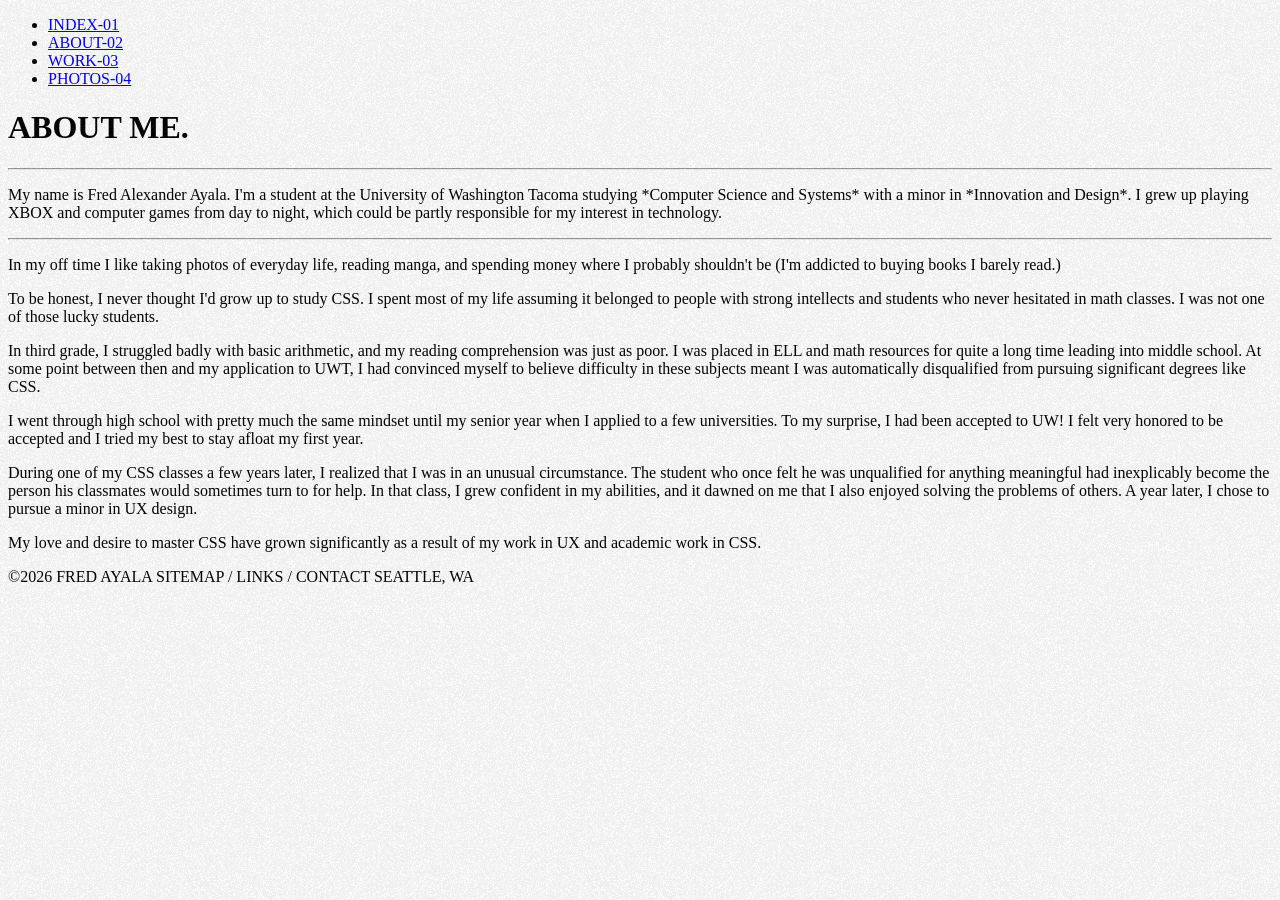
==== about.html @ 7589c204 "Portfolio V2" ====
<!DOCTYPE html>
<html lang="en">

<head>
	<meta charset="UTF-8">
	<meta name="viewport" content="width=device-width, initial-scale=1.0">
	<meta name="keywords"
		content="UI design, UX design, Web design, Visual design, Design, Student portfolio, Portfolio, Student work">
	<link rel="stylesheet" href="assets/css/style.css">
	<link rel="stylesheet" href="assets/css/anim.css">

	<link rel="icon" type="image/x-icon" href="assets/img/icons/lazy_face.png">
	<title>Fred Ayala - ABOUT</title>
	<meta name="description" content="The portfolio of Fred Ayala. A student at UWT, 
		studying computer science. Collection of design work, creative projects, and
		student work exploring design fields.">
</head>
<!--alt-shift-f-->

<body>
	<div class="noise"></div>
	<div>
		<div class="sidebar" id="bgimage">
			<nav>
				<ul>
					<li><a href="index.html">INDEX-01</a></li>
					<li><a href="#">ABOUT-02</a></li>
					<li><a href="work.html">WORK-03</a></li>
					<li><a href="photos.html">PHOTOS-04</a></li>
				</ul>
			</nav>
		</div>

		<div class="contentWrapper">
			<div class="main">
				<h1>ABOUT ME.</h1>
				<hr>

				<div class="textSection">
					<p>
						My name is Fred Alexander Ayala. I'm a student at the University of Washington Tacoma studying
						*Computer
						Science and Systems* with a minor in *Innovation and Design*. I grew up playing XBOX and
						computer games
						from day to night, which could be partly responsible for my interest in technology.
					</p>
					<hr>
					<p>
						In my off time I like taking photos of everyday life, reading manga, and spending money where I
						probably
						shouldn't be (I'm addicted to buying books I barely read.)
					</p>
					<p>
						To be honest, I never thought I'd grow up to study CSS. I spent most of my life assuming it
						belonged to
						people with strong intellects and students who never hesitated in math classes. I was not one of
						those
						lucky students.
					</p>
					<p>
						In third grade, I struggled badly with basic arithmetic, and my reading comprehension was just
						as poor.
						I was placed in ELL and math resources for quite a long time leading into middle school. At some
						point
						between then and my application to UWT, I had convinced myself to believe difficulty in these
						subjects
						meant I was automatically disqualified from pursuing significant degrees like CSS.
					</p>
					<p>
						I went through high school with pretty much the same mindset until my senior year when I applied
						to a
						few universities. To my surprise, I had been accepted to UW! I felt very honored to be accepted
						and I
						tried my best to stay afloat my first year.
					</p>
					<p>
						During one of my CSS classes a few years later, I realized that I was in an unusual
						circumstance. The
						student who once felt he was unqualified for anything meaningful had inexplicably become the
						person his
						classmates would sometimes turn to for help. In that class, I grew confident in my abilities,
						and it
						dawned on me that I also enjoyed solving the problems of others. A year later, I chose to pursue
						a minor
						in UX design.
					</p>
					<p>
						My love and desire to master CSS have grown significantly as a result of my work in UX and
						academic work
						in CSS.
					</p>
				</div>
			</div>
		</div>
		<footer class="footer">
			<span>©2026 FRED AYALA</span>
			<span>SITEMAP / LINKS / CONTACT</span>
			<span>SEATTLE, WA</span>
		</footer>
	</div>
	<script src="assets/js/marquee.js"></script>
</body>

</html>
---- assets/css/anim.css ----
@import url('../css/fonts.css');

.slide-track {
    display: flex;
    width: 300%;
    height: 100%;
    transition: transform 0.6s cubic-bezier(0.77, 0, 0.175, 1);
    transform: translateX(-33.333%);
}

.slide-track.slide-case {transform: translateX(-2.5%);}
.slide-track.slide-phot  {transform: translateX(-66.65%);}


/*===========[NOISE]============*/
.noise {
  position: fixed;
  top: -50%;
  left: -50%;
  right: -50%;
  bottom: -50%;
  width: 200%;
  background: url('../img/textures/noise.png') repeat 0 0;
  background-repeat: repeat;
  opacity: .9;
  animation: bg-animation .2s infinite;
  visibility: visible;
  pointer-events: none;
}

@keyframes bg-animation {
  0% {transform: translate(0,0)}
  10% {transform: translate(-5%,-5%)}
  20% {transform: translate(-10%,5%)}
  30% {transform: translate(5%,-10%)}
  40% {transform: translate(-5%,15%)}
  50% {transform: translate(-10%,5%)}
  60% {transform: translate(15%,0)}
  70% {transform: translate(0,10%)}
  80% {transform: translate(-15%,0)}
  90% {transform: translate(10%,5%)}
  100% {transform: translate(5%,0)}
}

/*==========[MARQUEE]===========*/
.marqueeWrapper {
  display: flex;
  flex-direction: row;
  height: 100vh;
  background-color: red;
}

.marqueeOne {
  position: absolute;
  left: 0;
  top: 0;
  display: flex;
  flex-direction: column;
  transform: translateX(-125px);

  h1 {
    font-family: 'Array-SemiboldWide', sans-serif;
    font-size: 8em;
    color: #363638;
    transform: rotate(180deg);
    writing-mode: vertical-rl;
  }
}

.marqueeTwo {
  position: absolute;
  left: 0;
  top: 0;
  display: flex;
  flex-direction: column;
  transform: translateX(50px);

  h1 {
    font-family: 'Array-SemiboldWide', sans-serif;
    font-size: 3em;
    color: #363638;
    transform: rotate(180deg);
    writing-mode: vertical-rl;
  }
}
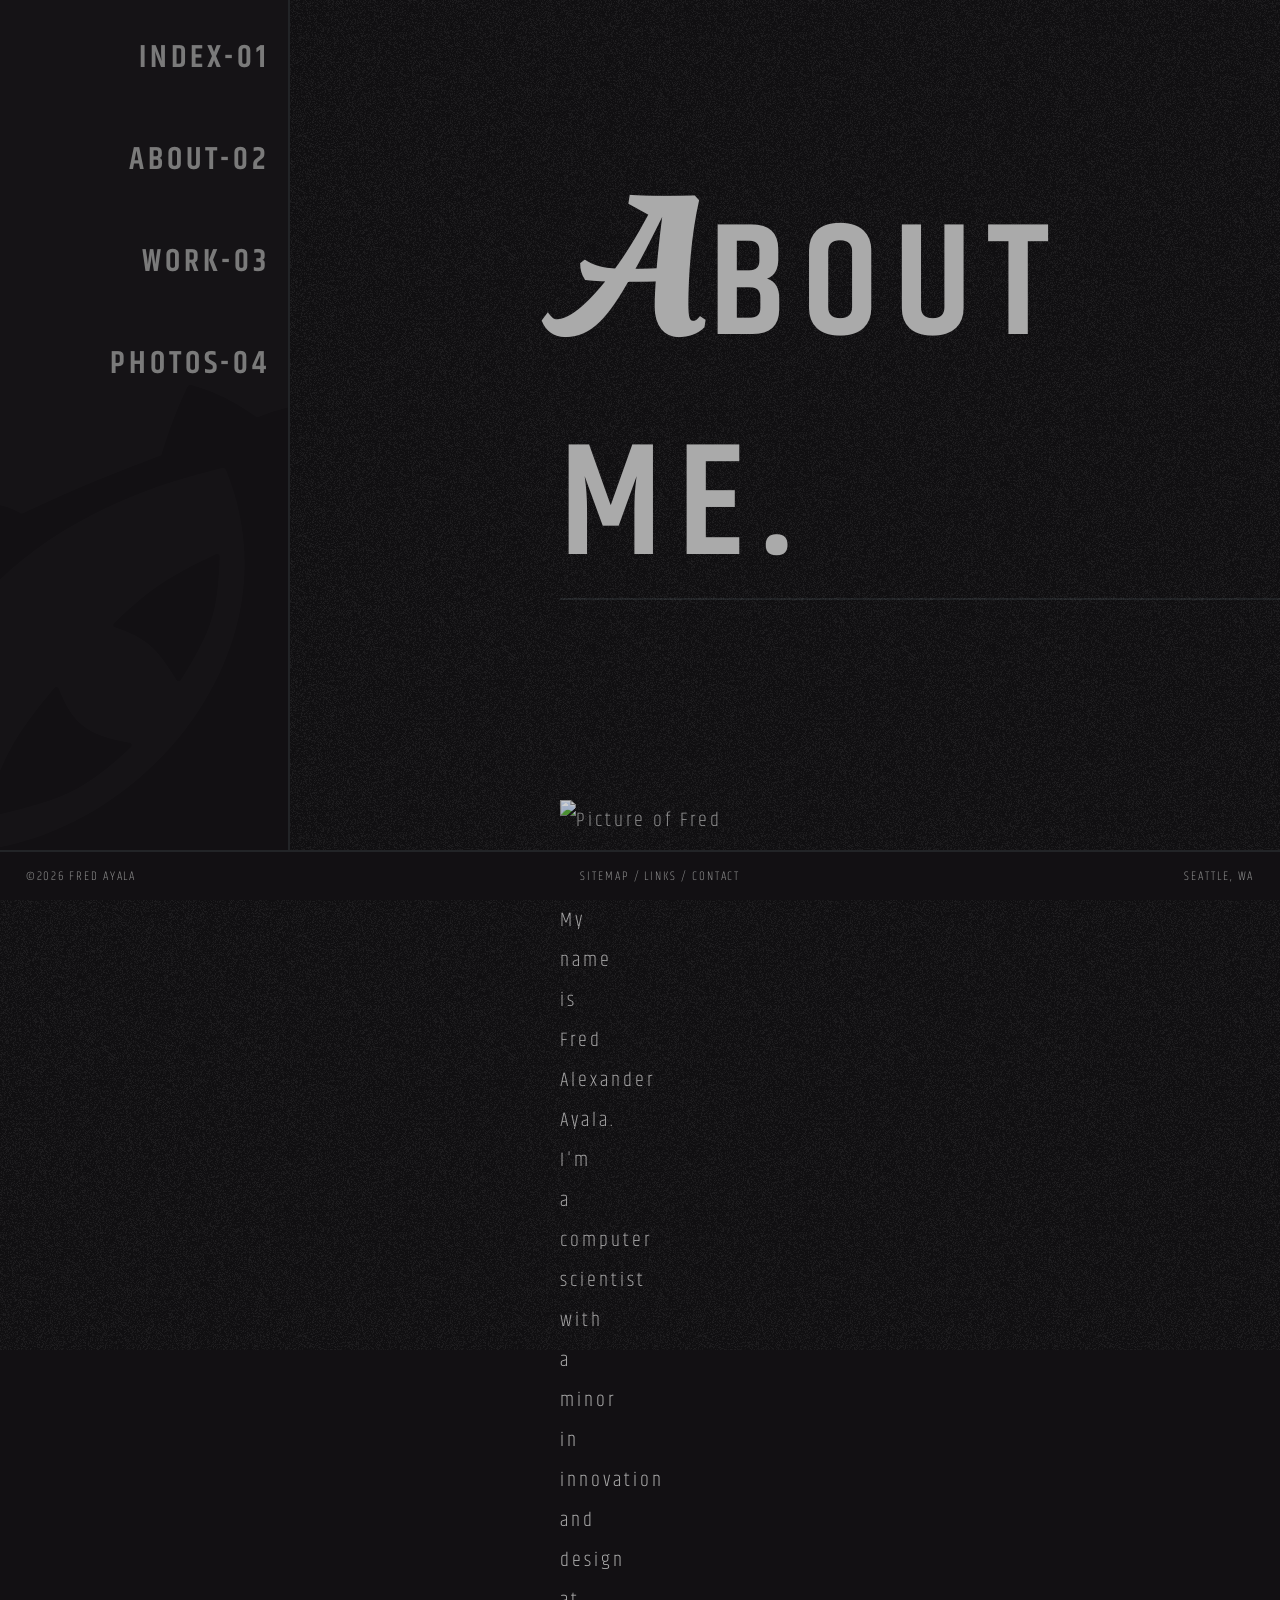
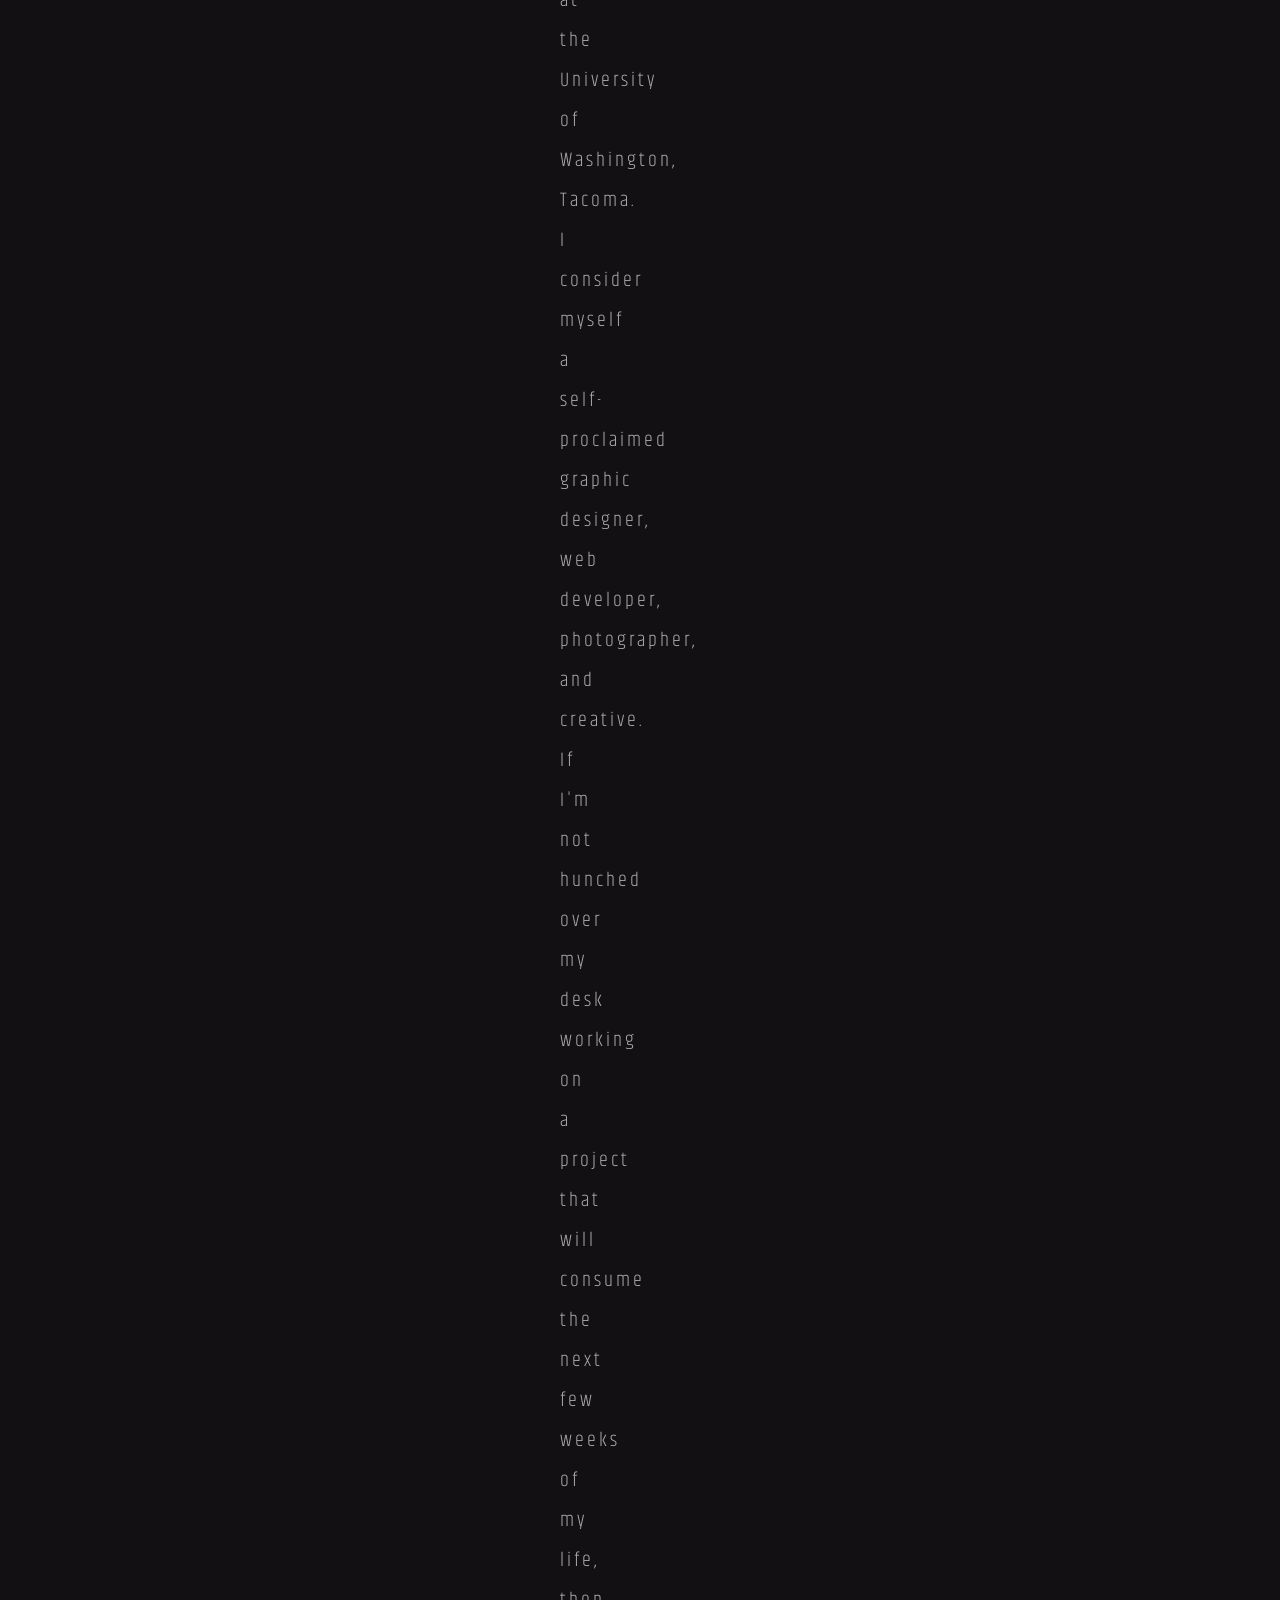
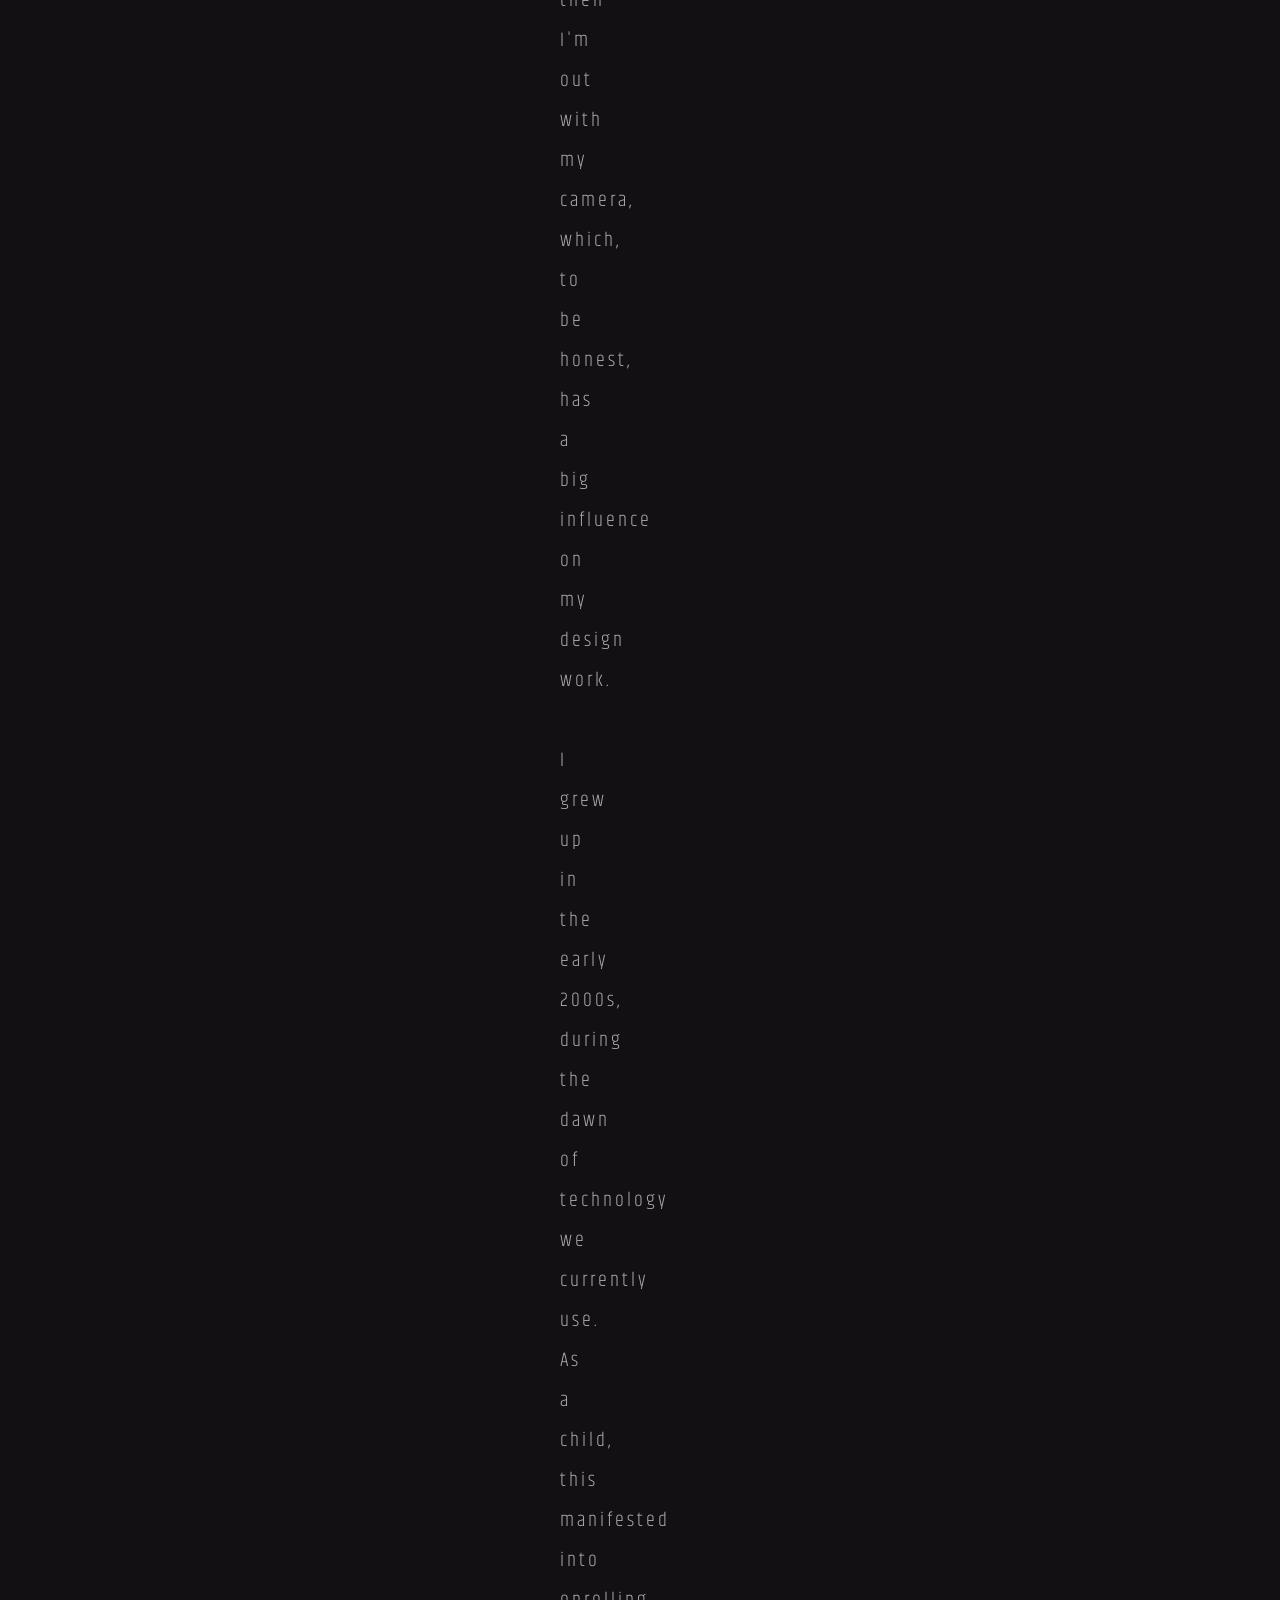
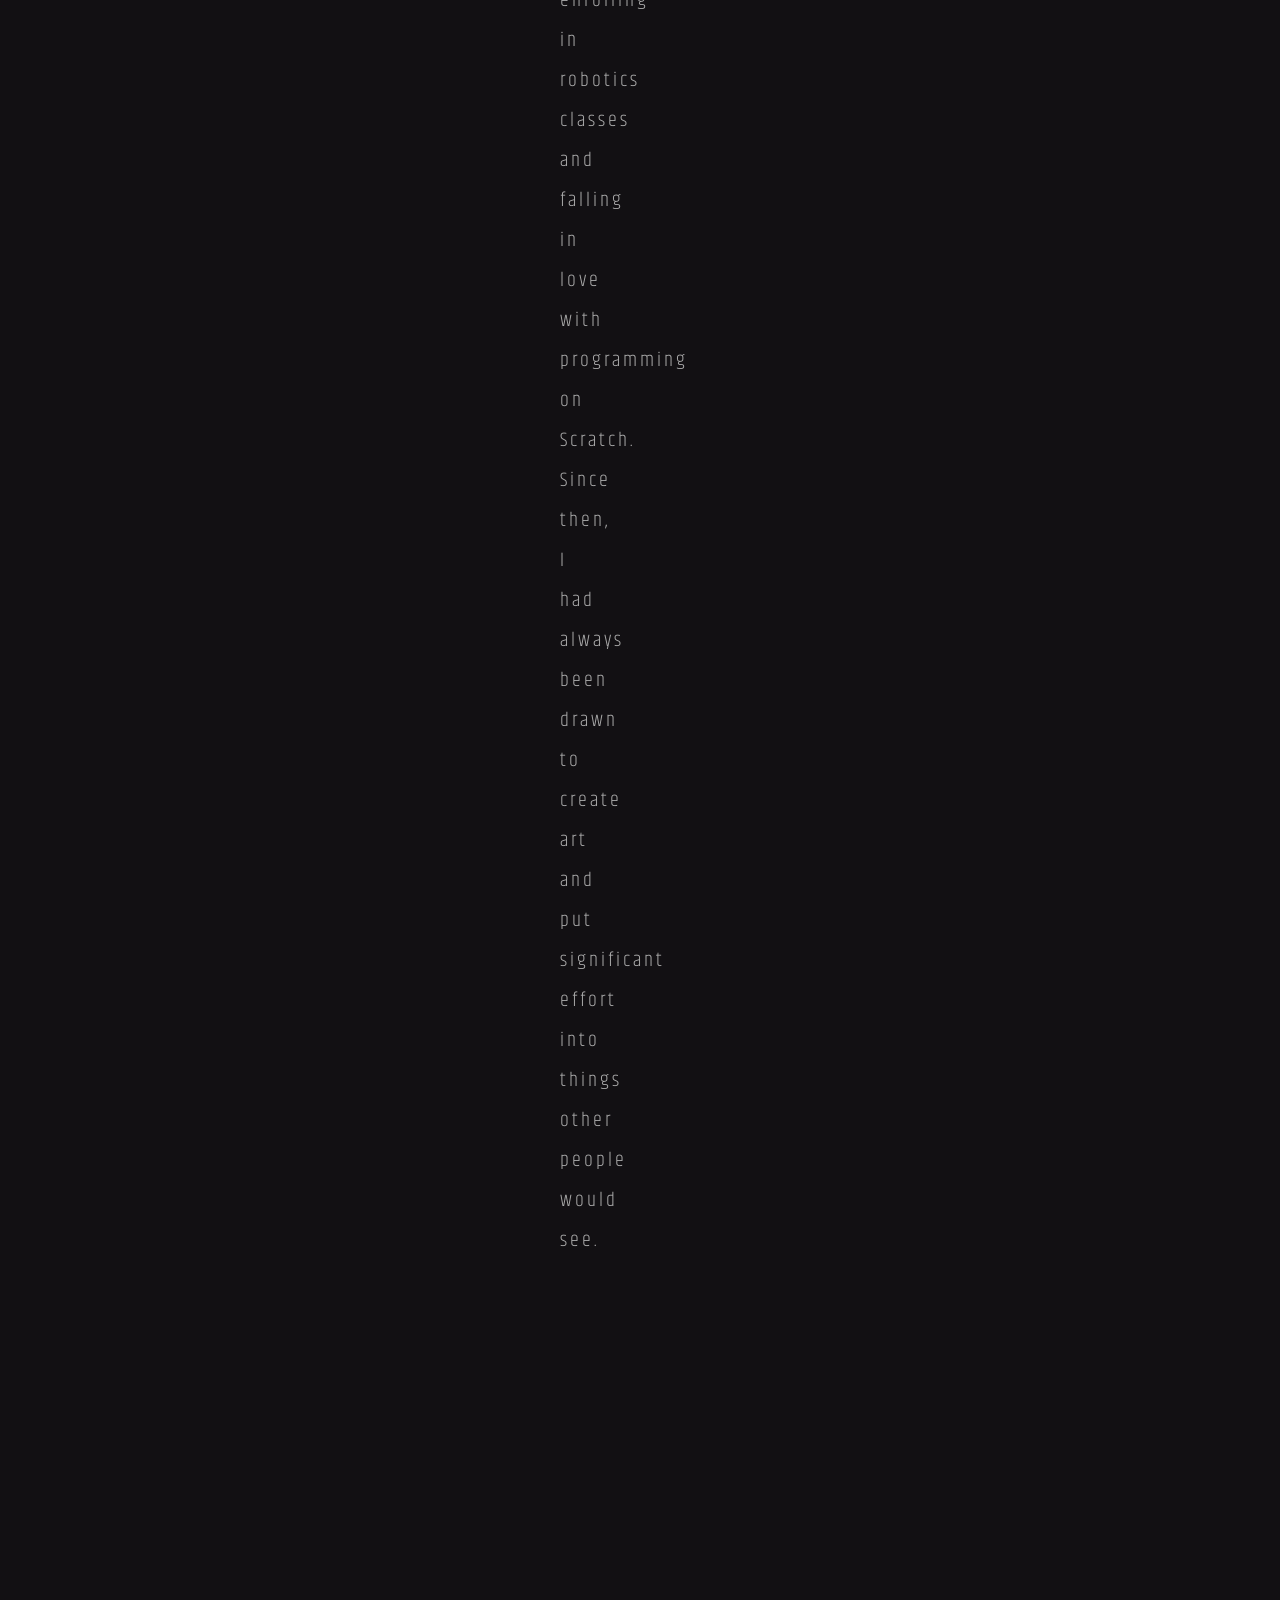
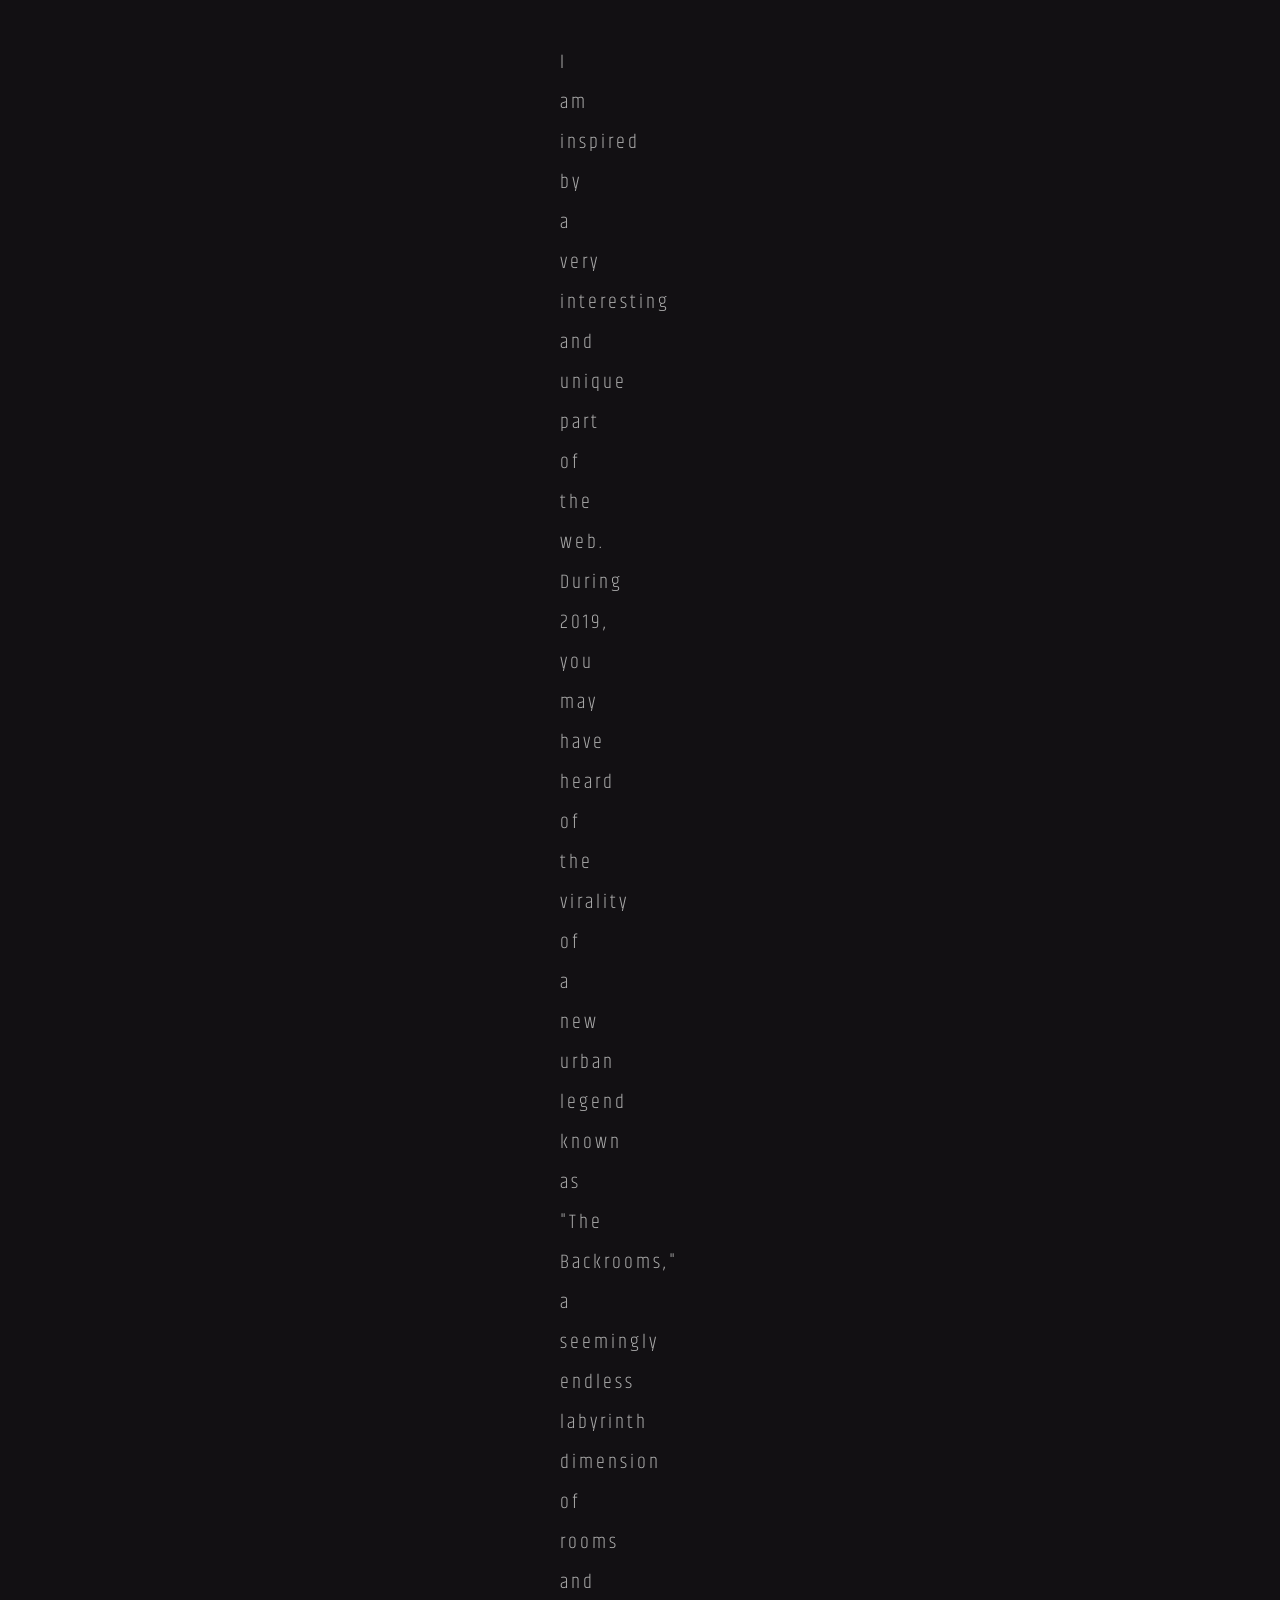
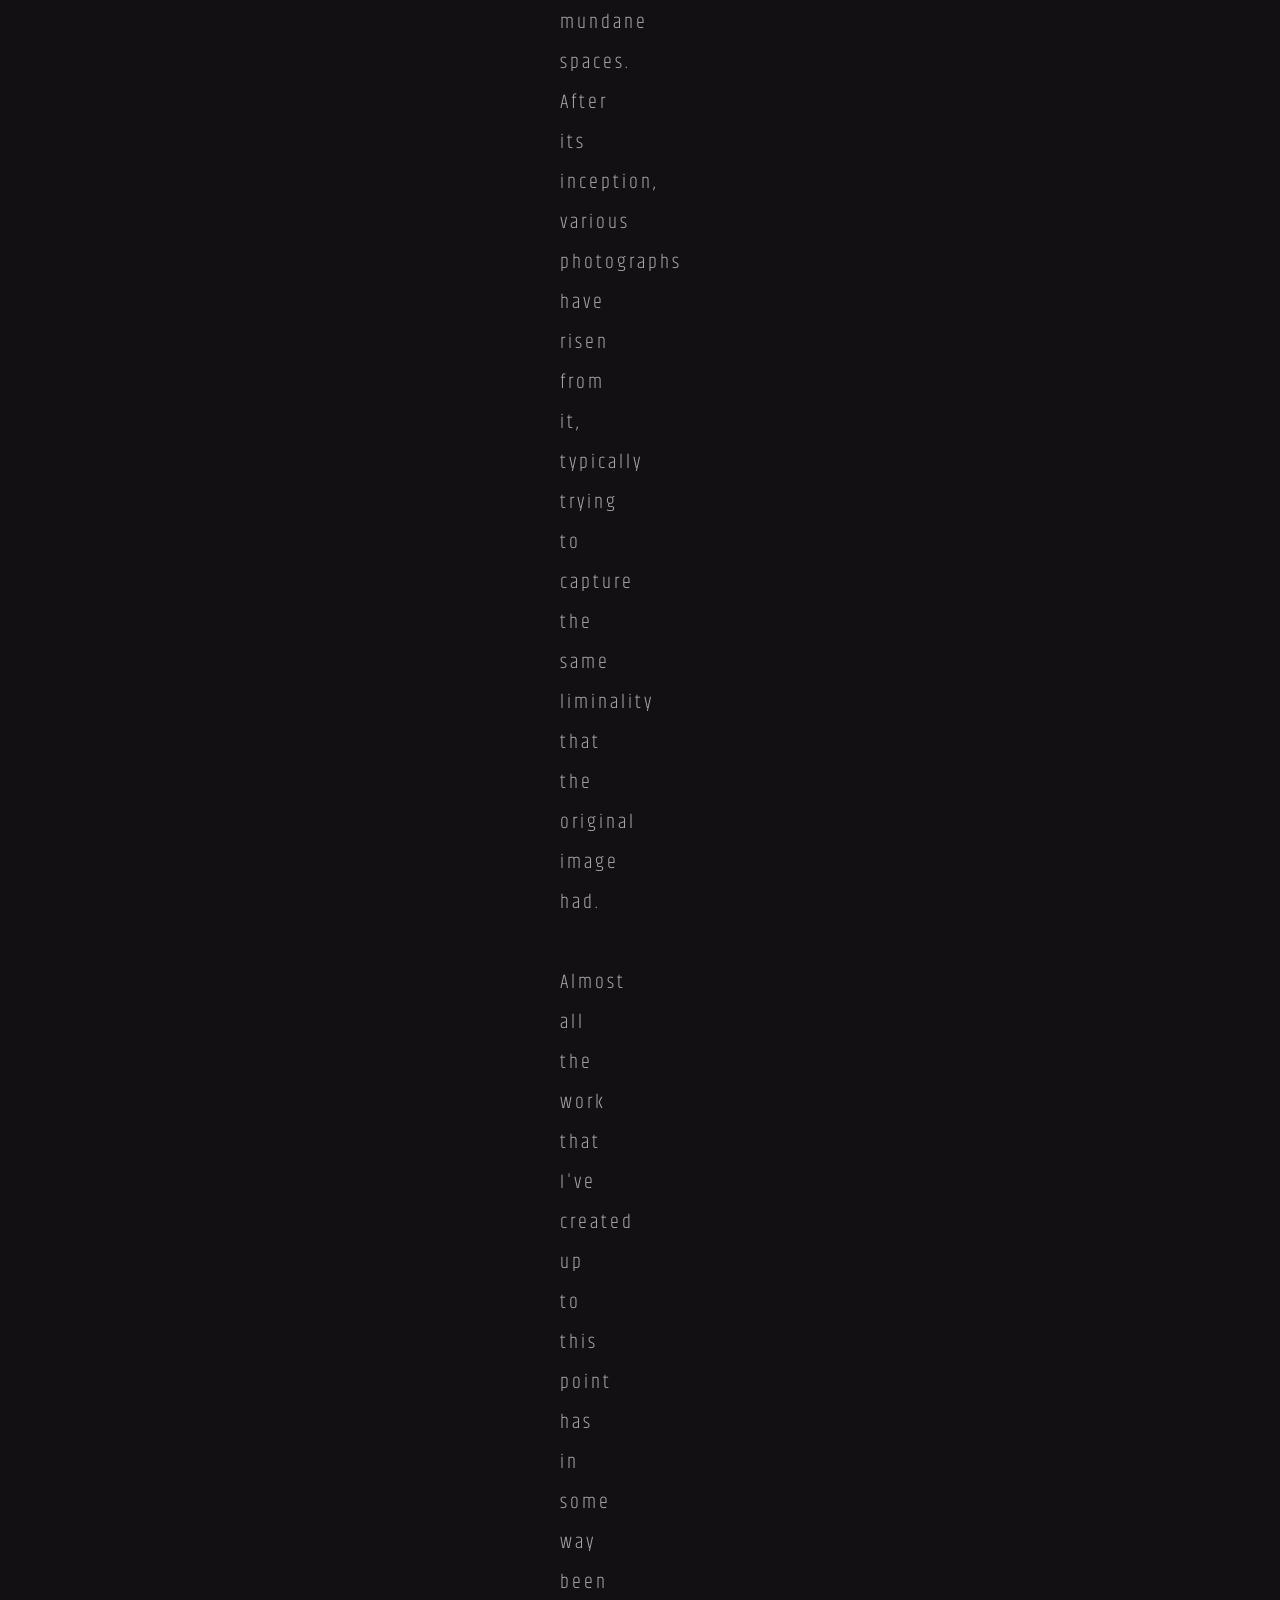
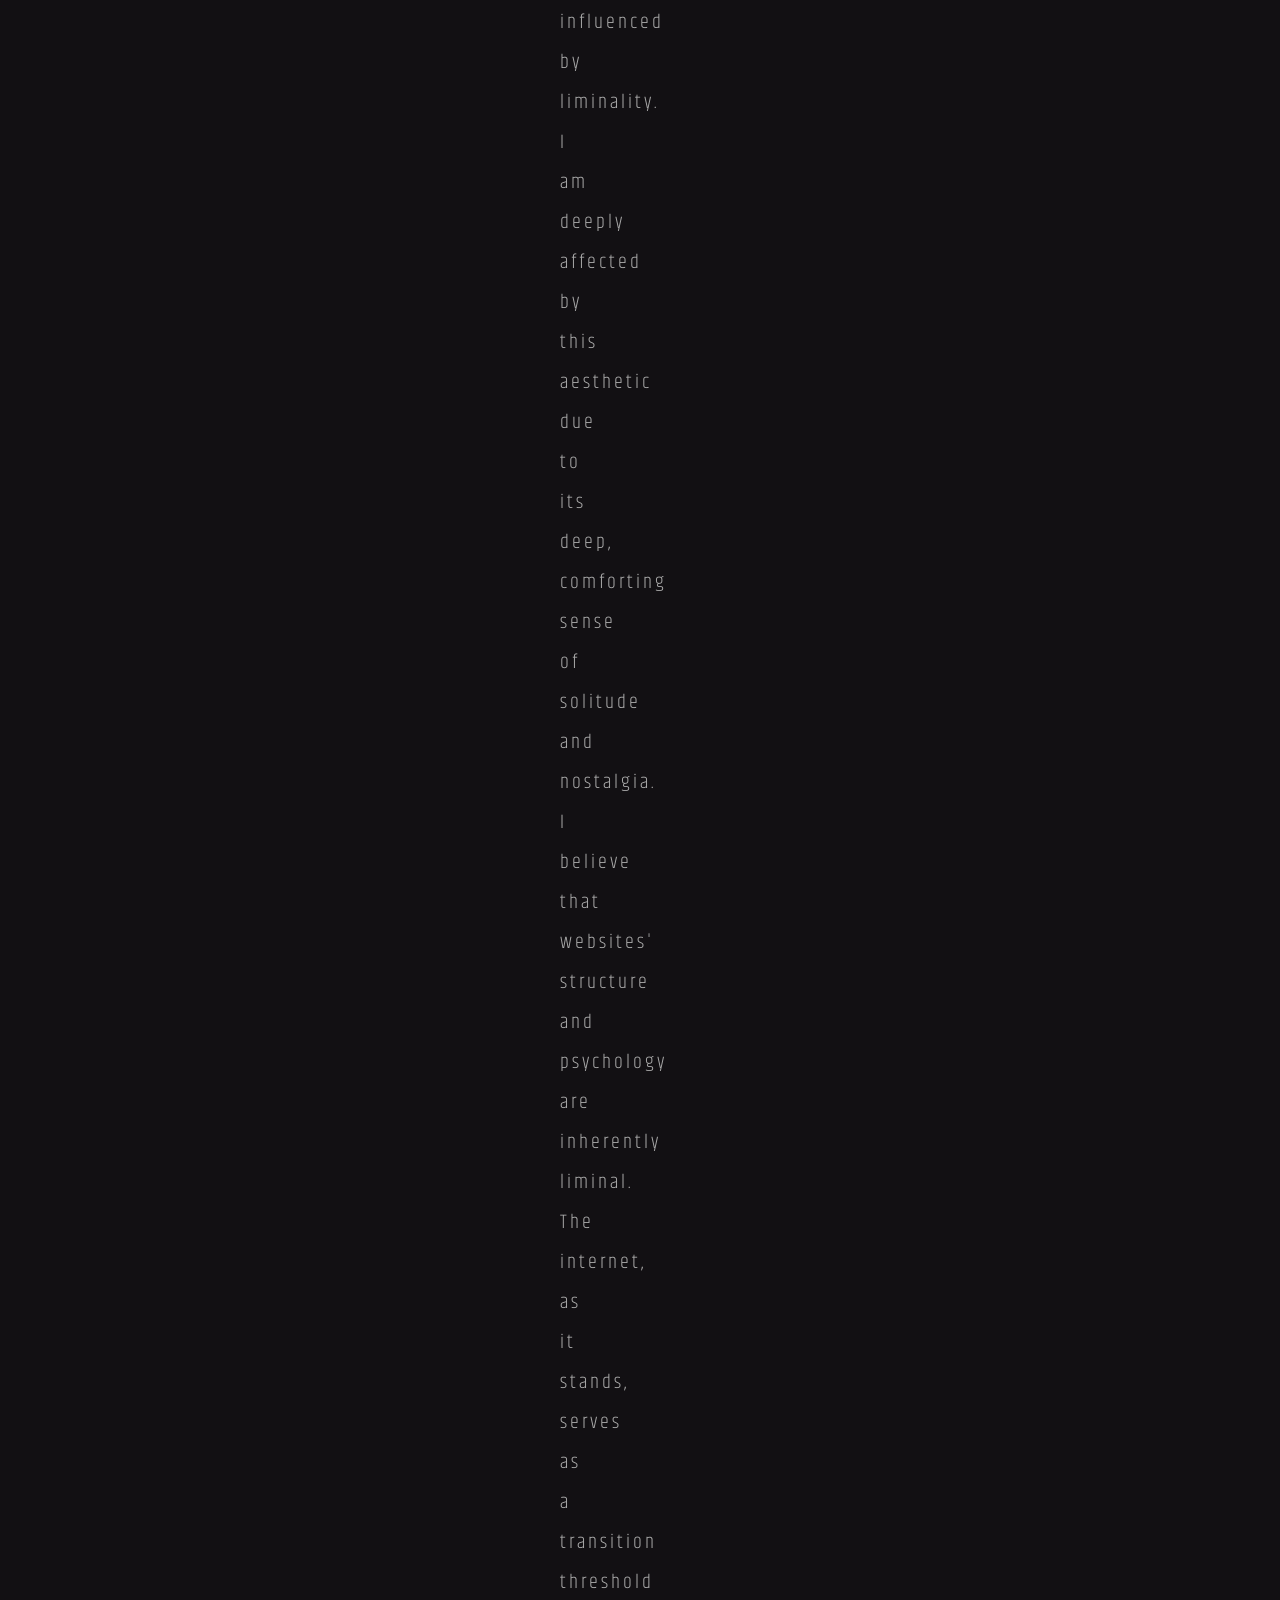
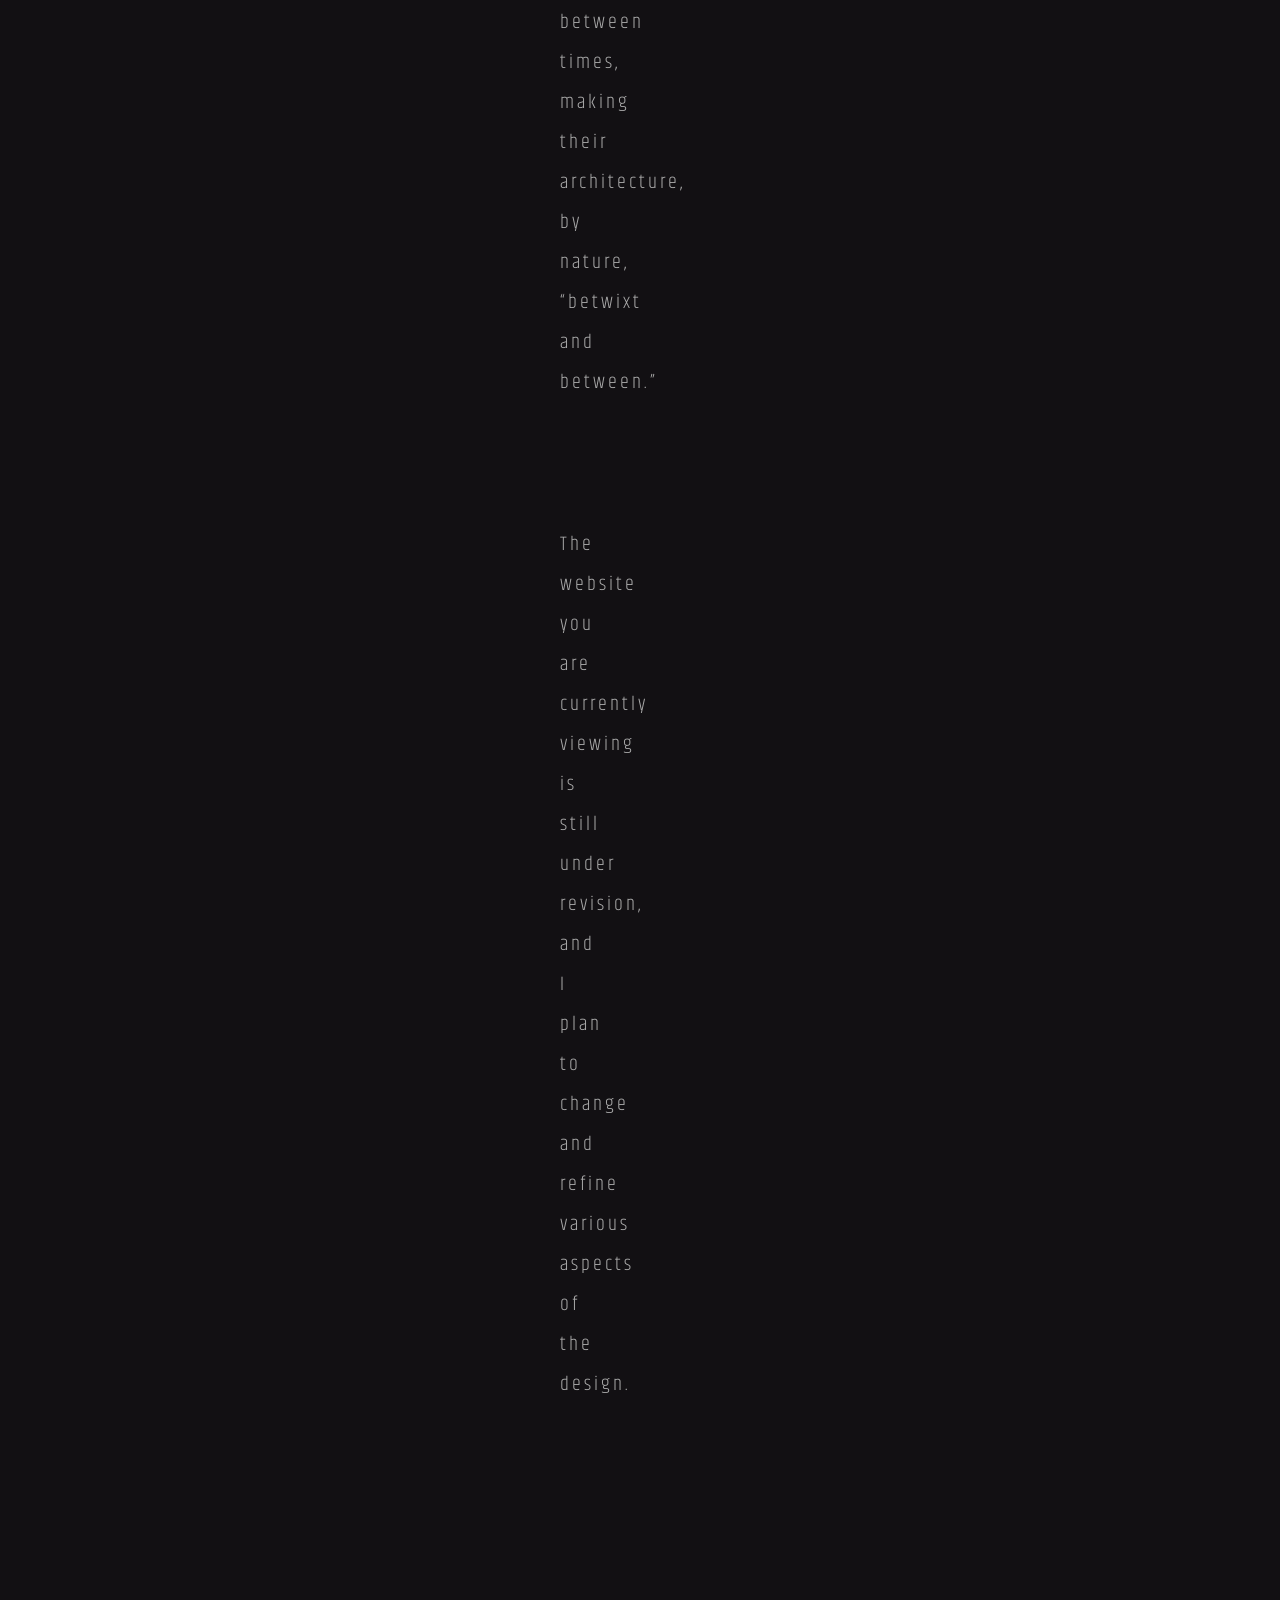
==== commit fd2eaae7: "PortfolioV2.3" ====
--- a/about.html
+++ b/about.html
@@ -37,58 +37,30 @@
 				<hr>
 
 				<div class="textSection">
-					<p>
-						My name is Fred Alexander Ayala. I'm a student at the University of Washington Tacoma studying
-						*Computer
-						Science and Systems* with a minor in *Innovation and Design*. I grew up playing XBOX and
-						computer games
-						from day to night, which could be partly responsible for my interest in technology.
-					</p>
+					<img src="assets/img/common/artwork/picture.png" alt="Picture of Fred Ayala." style="width: 200px; height: auto;">
+					<p>My name is Fred Alexander Ayala. I'm a computer scientist with a minor in innovation and design
+						at the University of Washington, Tacoma. I consider myself a self-proclaimed graphic designer,
+						web developer, photographer, and creative. If I'm not hunched over my desk working on a project
+						that will consume the next few weeks of my life, then I'm out with my camera, which, to be
+						honest, has a big influence on my design work.</p>
+					<p>I grew up in the early 2000s, during the dawn of technology we currently use. As a child, this
+						manifested into enrolling in robotics classes and falling in love with programming on Scratch.
+						Since then, I had always been drawn to create art and put significant effort into things other
+						people would see.</p>
 					<hr>
-					<p>
-						In my off time I like taking photos of everyday life, reading manga, and spending money where I
-						probably
-						shouldn't be (I'm addicted to buying books I barely read.)
-					</p>
-					<p>
-						To be honest, I never thought I'd grow up to study CSS. I spent most of my life assuming it
-						belonged to
-						people with strong intellects and students who never hesitated in math classes. I was not one of
-						those
-						lucky students.
-					</p>
-					<p>
-						In third grade, I struggled badly with basic arithmetic, and my reading comprehension was just
-						as poor.
-						I was placed in ELL and math resources for quite a long time leading into middle school. At some
-						point
-						between then and my application to UWT, I had convinced myself to believe difficulty in these
-						subjects
-						meant I was automatically disqualified from pursuing significant degrees like CSS.
-					</p>
-					<p>
-						I went through high school with pretty much the same mindset until my senior year when I applied
-						to a
-						few universities. To my surprise, I had been accepted to UW! I felt very honored to be accepted
-						and I
-						tried my best to stay afloat my first year.
-					</p>
-					<p>
-						During one of my CSS classes a few years later, I realized that I was in an unusual
-						circumstance. The
-						student who once felt he was unqualified for anything meaningful had inexplicably become the
-						person his
-						classmates would sometimes turn to for help. In that class, I grew confident in my abilities,
-						and it
-						dawned on me that I also enjoyed solving the problems of others. A year later, I chose to pursue
-						a minor
-						in UX design.
-					</p>
-					<p>
-						My love and desire to master CSS have grown significantly as a result of my work in UX and
-						academic work
-						in CSS.
-					</p>
+					<img src="assets/img/common/artwork/nighshift.jpg" alt="Photograph of Bubba Gump Shrimp CO.">
+					<p>I am inspired by a very interesting and unique part of the web. During 2019, you may have heard
+						of the virality of a new urban legend known as "The Backrooms," a seemingly endless labyrinth
+						dimension of rooms and mundane spaces. After its inception, various photographs have risen from
+						it, typically trying to capture the same liminality that the original image had.</p>
+					<p>Almost all the work that I've created up to this point has in some way been influenced by
+						liminality. I am deeply affected by this aesthetic due to its deep, comforting sense of solitude
+						and nostalgia. I believe that websites' structure and psychology are inherently liminal. The
+						internet, as it stands, serves as a transition threshold between times, making their
+						architecture, by nature, “betwixt and between.”</p>
+					<hr>
+					<p>The website you are currently viewing is still under revision, and I plan to change and refine
+						various aspects of the design. </p>
 				</div>
 			</div>
 		</div>
--- a/assets/css/style.css
+++ b/assets/css/style.css
@@ -0,0 +1,321 @@
+@import url('../css/fonts.css');
+
+/*======[GENERAL CSS RULES]=====*/
+* {
+    box-sizing: border-box;
+    scrollbar-width: none;
+
+    &::-webkit-scrollbar {
+        display: none;
+    }
+}
+
+body {
+    background-color: #121013;
+    font-family: 'Khand-Light', sans-serif;
+    color: #aaaaaa;
+    user-select: none;
+    margin: 0;
+    padding: 0;
+    height: 100%;
+}
+
+h1, h2, h3, h4, h5, h6 {
+    filter: blur(0.6px);
+}
+
+
+/*======[SECTION CLASSES]=======*/
+.sidebar {
+    background-color: #121013;
+    border-right: 2px solid #222427;
+    width: 290px;
+    height: 100vh;
+    display: flex;
+    flex-direction: row-reverse;
+    position: fixed;
+    top: 0;
+    left: 0;
+
+    nav ul {
+        list-style-type: none;
+        text-align: right;
+        line-height: 6em;
+        padding: 0.5em;
+        margin: 0;
+
+        a {
+            font-family: 'Khand-Semibold', sans-serif;
+            font-size: 2em;
+            letter-spacing: 0.12em;
+            color: #7a7a7a;
+            cursor: pointer;
+            text-decoration: none;
+            margin-right: 10px;
+            filter: blur(0.6px);
+
+            &:hover {
+                color: #bbbbbb;
+            }
+        }
+    }
+}
+
+.main {
+    font-size: 1.25rem;
+    letter-spacing: 0.15em;
+    display: column;
+    padding: 7em 8em 8em 8em;
+    float: left;
+
+    h1 {
+        font-family: 'khand-Semibold', sans-serif;
+        font-size: 8em;
+        letter-spacing: 0.1em;
+        margin: 0;
+
+        &::first-letter {
+            font-family: 'Telma-Medium', sans-serif;
+            font-size: 1.2em;
+        }
+    }
+
+    hr {
+        background-color: #222427;
+        width: 100vw;
+        height: 2px;
+        border: none;
+    }
+
+    span {margin: 0;}
+}
+
+.footer {
+    background-color: #121013;
+    font-family: 'Khand-Light', sans-serif;
+    color: #8a8a8a;
+    font-size: 0.8em;
+    letter-spacing: 0.15em;
+    width: 100vw;
+    height: 50px;
+    position: fixed;
+    bottom: 0;
+    left: 0;
+    border-top: 2px solid #222427;
+    display: flex;
+    align-items: center;
+    justify-content: space-between;
+    padding: 0 2em;
+}
+
+
+/*======[WRAPPER CLASSES]=======*/
+.contentWrapper {
+    margin-left: 400px;
+    min-height: 100vh;
+    display: flex;
+    flex-direction: column;
+}
+
+img {
+    display: block;
+    width: 100%;
+    opacity: 0.8;
+}
+
+hr {
+    background-color: #222427;
+    width: 100vw;
+    height: 2px;
+    border: none;
+    margin: 0px;
+}
+
+#bgimage {
+    background-image: url('../img/icons/lazyface.svg');
+    background-size: center;
+    background-repeat: no-repeat;
+    background-position: -25em;
+    background-attachment: local;
+}
+
+.sidebarIndex {
+    background-color: #121013;
+    border-right: 2px solid #222427;
+    width: 425px;
+    height: 100vh;
+    display: flex;
+    flex-direction: row-reverse;
+    position: fixed;
+    top: 0;
+    left: 0;
+
+    nav ul {
+        list-style-type: none;
+        text-align: right;
+        line-height: 6em;
+        padding: 0.5em;
+        margin: 0;
+
+        a {
+            font-family: 'Khand-Semibold', sans-serif;
+            font-size: 2em;
+            letter-spacing: 0.12em;
+            color: #7a7a7a;
+            cursor: pointer;
+            text-decoration: none;
+            margin-right: 10px;
+            filter: blur(0.6px);
+
+            &:hover {
+                color: #bbbbbb;
+            }
+        }
+    }
+}
+
+.textSection {
+    padding: 10em 50em 10em 0em;
+    line-height: 2em;
+
+    p {margin-bottom: 2em;}
+
+    hr {
+        background-color: transparent;
+        width: 100%;
+        border-top: 2px dashed #222427;
+        margin: 3em 0 3em 0;
+    }
+
+    h2 {
+        font-family: 'khand-Semibold', sans-serif;
+        font-size: 2em;
+        letter-spacing: 0.1em;
+
+        &::first-letter {
+            font-family: 'Telma-Medium', sans-serif;
+            font-size: 1.2em;
+        } 
+    }
+}
+
+.textSectionIndex {
+    padding: 10em 25em 10em 25em;
+    line-height: 2em;
+
+    p {margin-bottom: 2em;}
+
+    hr {
+        background-color: transparent;
+        width: 100%;
+        border-top: 2px dashed #222427;
+    }
+}
+
+.caseStudy_mainContainer {
+    display: flex;
+    flex-direction: row;
+}
+
+.caseStudy_contentContainer {
+    font-family: 'Khand-Light', sans-serif;
+    font-size: 0.8em;
+    letter-spacing: 0.15em;
+    width: 50%;
+    padding: 2em;
+
+    .type {
+        font-weight: bold;
+        font-size: 0.75em;
+    }
+
+    .title {
+        font-size: 2em;
+    }
+
+    a {
+        color: #7a7a7a;
+        cursor: pointer;
+        text-decoration: none;
+
+        &:hover {
+            color: #bbbbbb;
+
+            text-decoration: underline;
+            transition: 1s;
+        }
+    }
+}
+
+.caseStudy_mediaContainer {
+    width: 50%;
+    
+    img {
+        padding: 1em;
+        width: 100%;
+        height: auto;
+    }
+}
+
+.caseDiscription {
+    span {
+        font-family: 'Telma-Regular', sans-serif;
+    }
+}
+
+.index_mainContainer {
+    display: flex;
+    flex-direction: row;
+}
+
+.index_contentContainerLeft {
+    width: 65%;
+    padding: 1em;
+}
+
+.index_contentContainerLeftMedia {
+    font-family: 'Khand-Light', sans-serif;
+    font-weight: bold;
+    font-size: 0.75em;
+    display: flex;
+    flex-wrap: wrap;
+
+    .imgDescriptionLeft {
+        width: 49%;
+        margin: 0.1em;
+        padding: 0;
+        text-align: left;
+    }
+
+    .imgDescriptionRight {
+        width: 50%;
+        margin: 0.1em;
+        padding: 0;
+        text-align: right;
+    }
+}
+
+.index_contentContainerRight {
+    font-family: 'Khand-Light', sans-serif;
+    color: #aaaaaa;
+    width: 35%;
+    margin-left: 1em;
+    line-height: 2em;
+
+    p {margin-bottom: 2em;}
+}
+
+.index_contentContainerRightMedia {
+    font-weight: bold;
+    font-size: 0.75em;
+    display: flex;
+    flex-wrap: wrap;
+    padding: 3em;
+}
+
+.pylonSigns {
+    display: flex;
+    flex-wrap: wrap;
+    margin: 0 3em 0 3em;
+    column-gap: 50%;
+}
--- a/assets/css/anim.css
+++ b/assets/css/anim.css
@@ -47,7 +47,6 @@
   display: flex;
   flex-direction: row;
   height: 100vh;
-  background-color: red;
 }
 
 .marqueeOne {
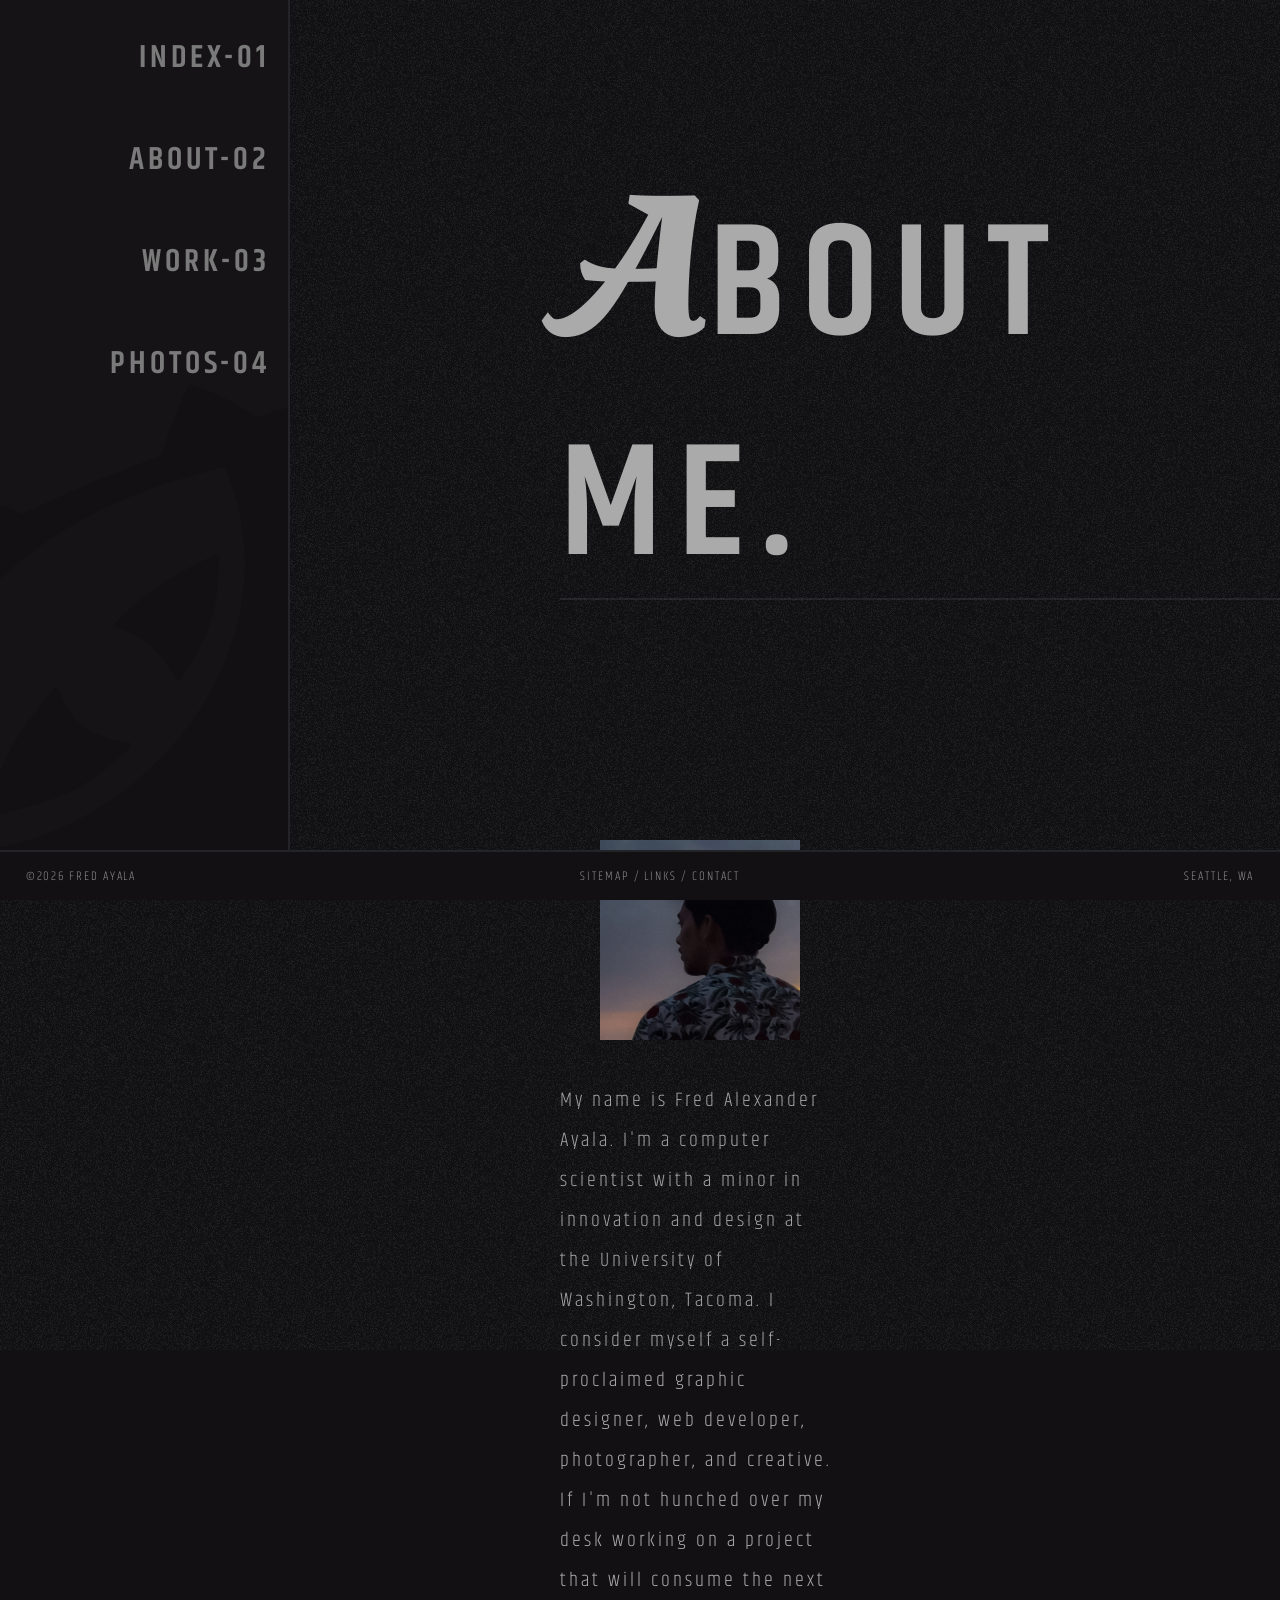
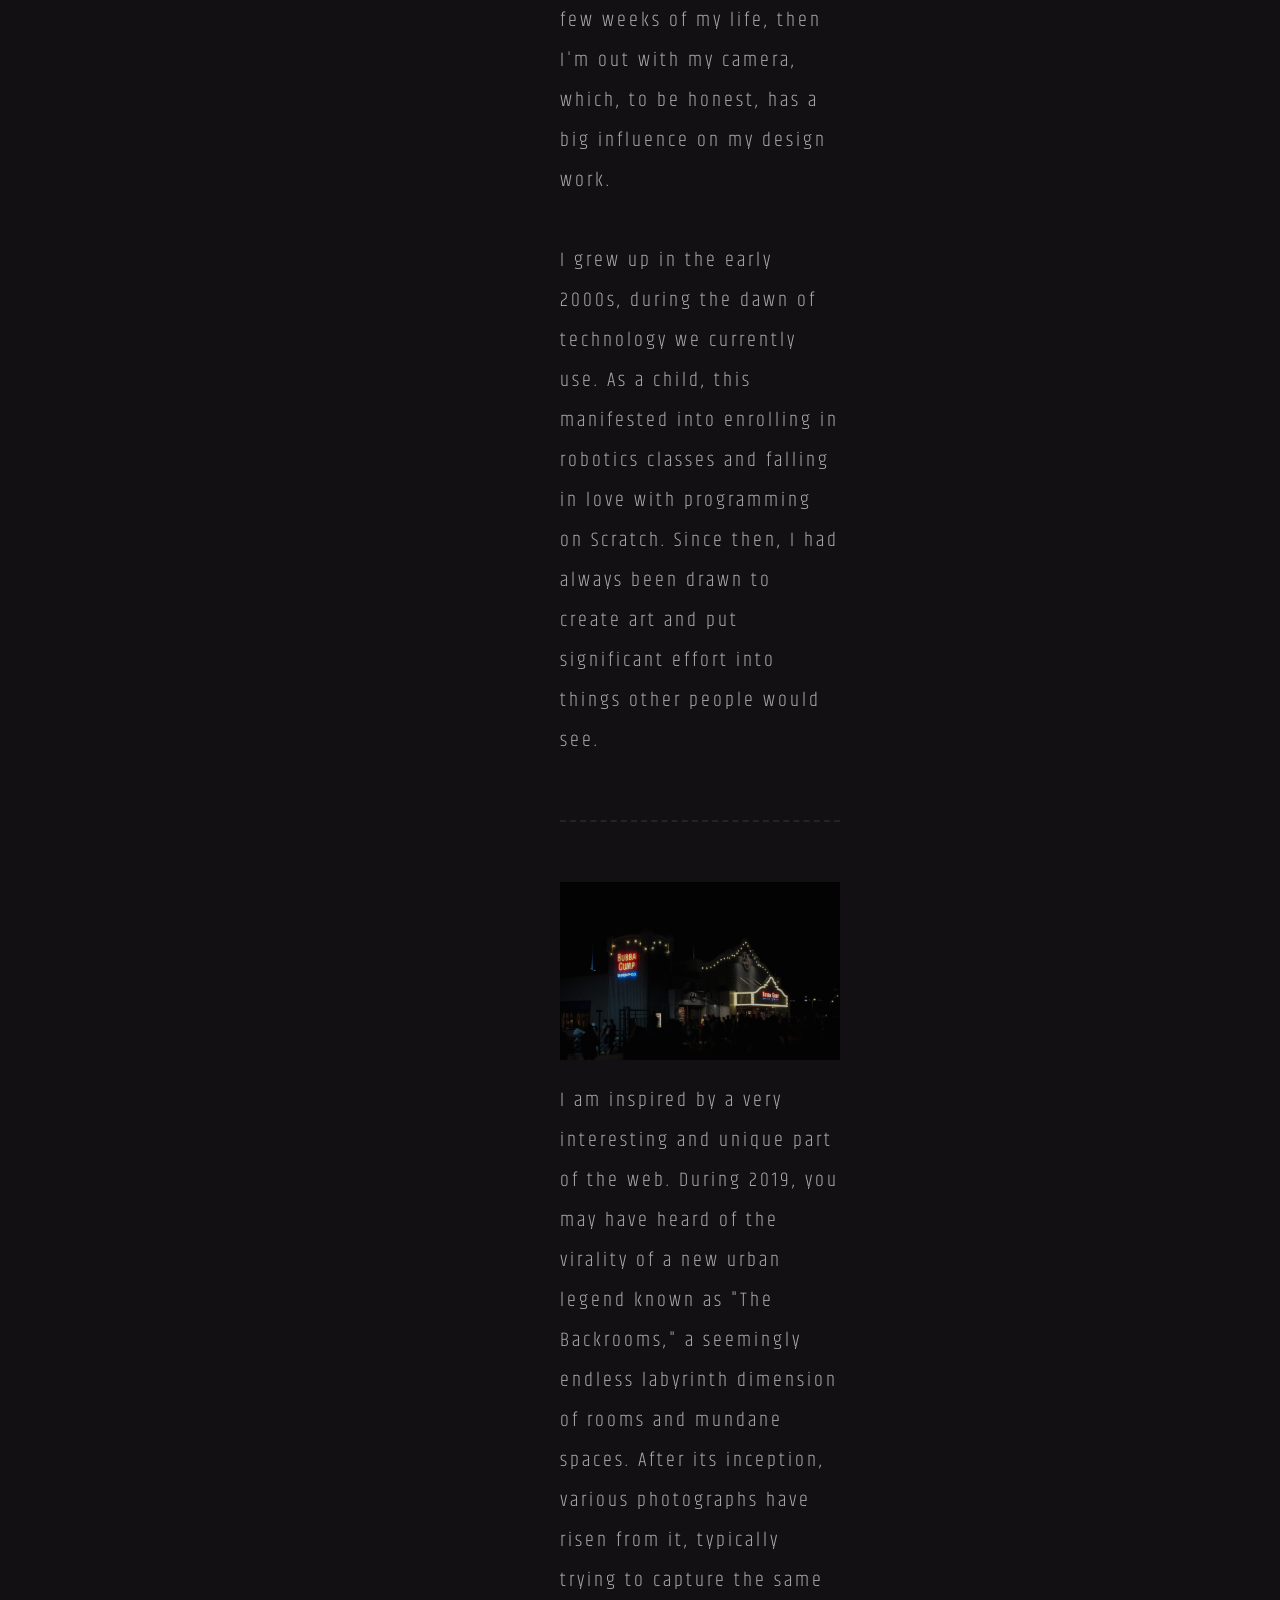
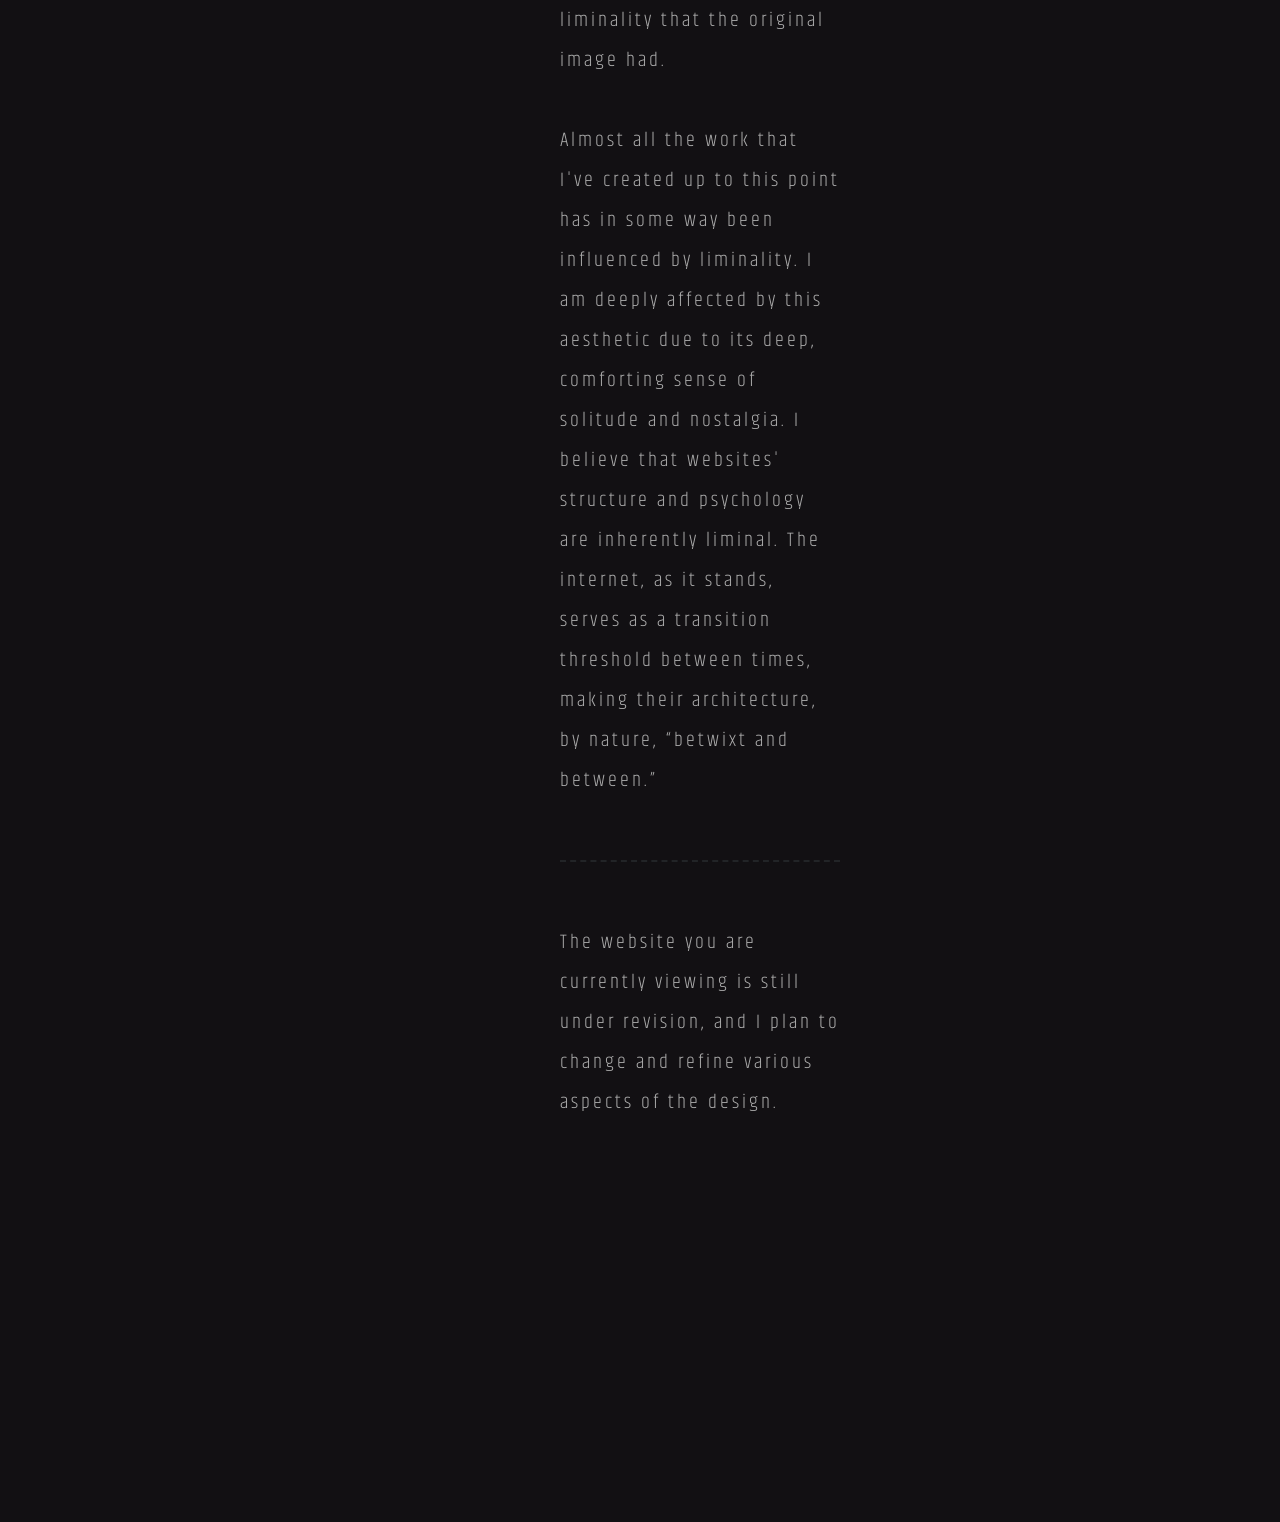
==== commit 2cb1cdaa: "PortfolioV2.4" ====
--- a/about.html
+++ b/about.html
@@ -37,7 +37,7 @@
 				<hr>
 
 				<div class="textSection">
-					<img src="assets/img/common/artwork/picture.png" alt="Picture of Fred Ayala." style="width: 200px; height: auto;">
+					<img src="assets/img/common/artwork/picture.png" alt="Picture of Fred Ayala." style="width: 200px; height: auto;" class="pfp">
 					<p>My name is Fred Alexander Ayala. I'm a computer scientist with a minor in innovation and design
 						at the University of Washington, Tacoma. I consider myself a self-proclaimed graphic designer,
 						web developer, photographer, and creative. If I'm not hunched over my desk working on a project
--- a/assets/css/style.css
+++ b/assets/css/style.css
@@ -175,7 +175,7 @@
 }
 
 .textSection {
-    padding: 10em 50em 10em 0em;
+    padding: 10em 50% 10em 0em;
     line-height: 2em;
 
     p {margin-bottom: 2em;}
@@ -196,6 +196,11 @@
             font-family: 'Telma-Medium', sans-serif;
             font-size: 1.2em;
         } 
+    }
+
+    .pfp {
+        float: left;
+        margin: 2em;
     }
 }
 
